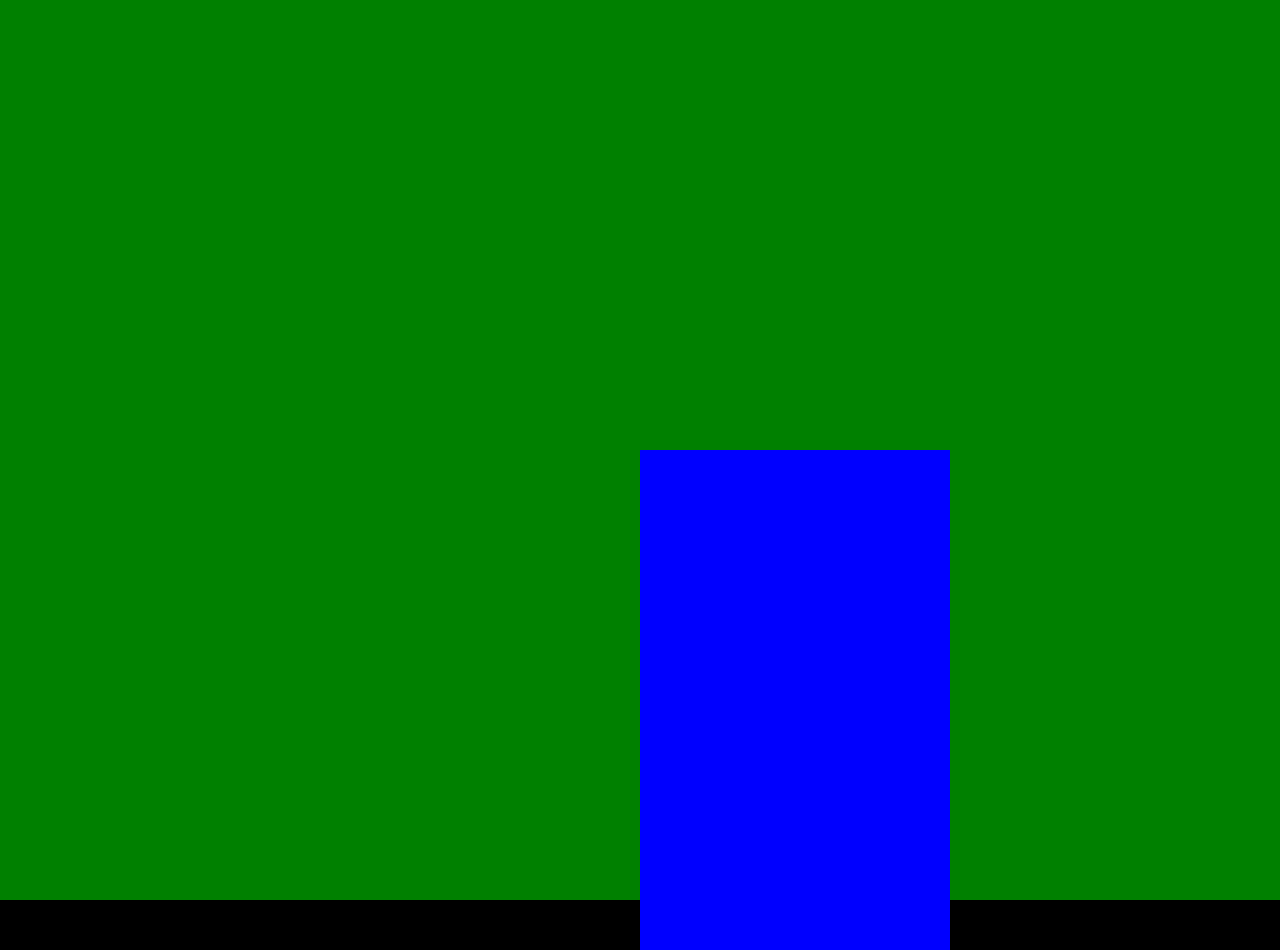
==== index.html @ 19f2d925 "criação do css" ====
<!DOCTYPE html>
<html lang="pt-br">
<head>
    <meta charset="UTF-8">
    <meta http-equiv="X-UA-Compatible" content="IE=edge">
    <meta name="viewport" content="width=device-width, initial-scale=1.0">
    <title>Redes Sociais</title>
    <link rel="stylesheet" href="estilos/style.css">
</head>
<body>
    

    <main>

     <section  id="telefone">

    </section>


<section id="redes-sociais">


</section>

    </main>
</body>
</html>
---- estilos/style.css ----
@charset "UTF-8";
* {

    margin: 0px;
    padding: 0px;
}

body{
    background-color: black;
}
main {
    background-color: green;
    width: 100vw;
    height: 100vh;
    
}

section#telefone {
  background-color: blue;
    width: 310px;
    height: 500px;
    position: relative;
    top: 50%;
    left: 50%;
    transform: translate

    

}
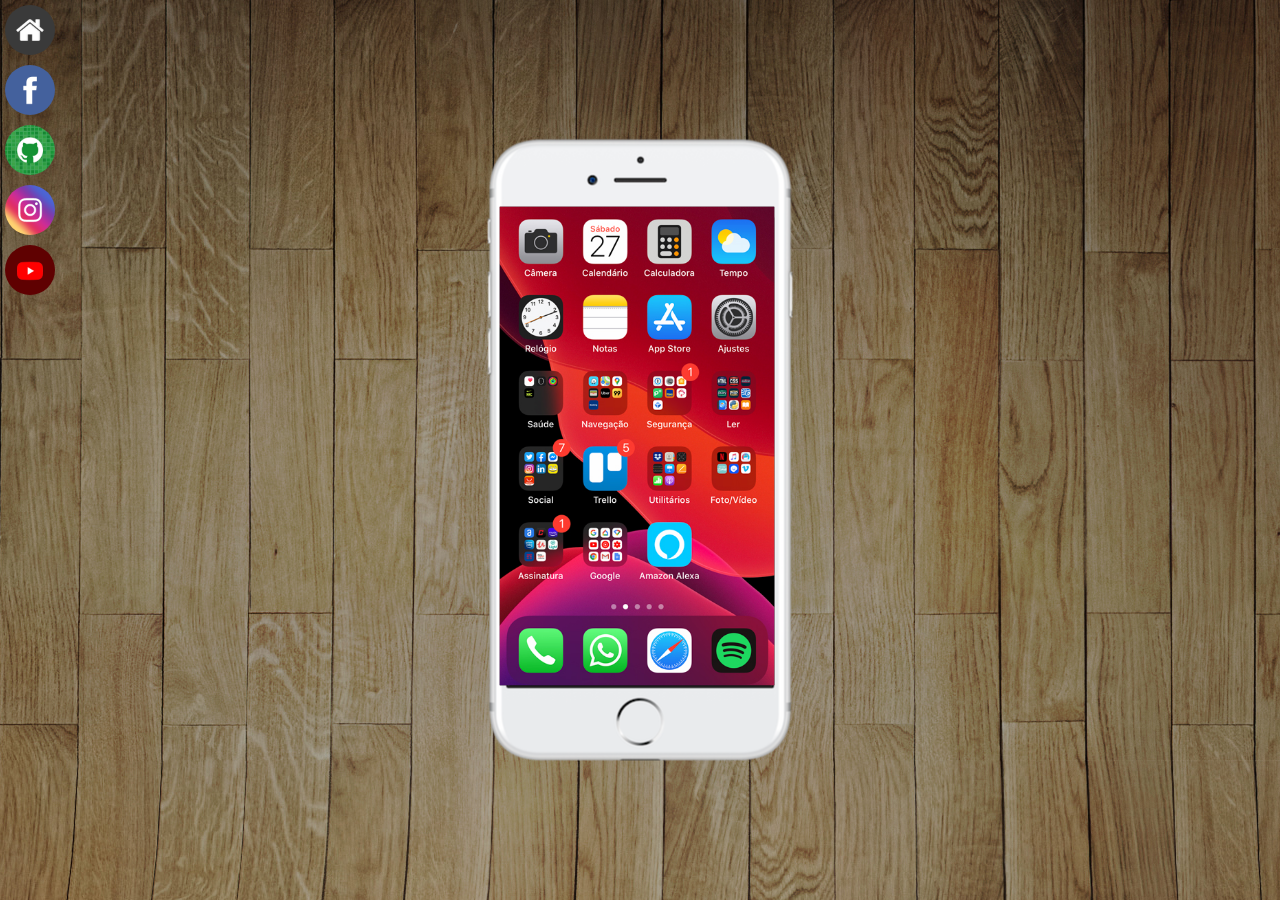
==== commit 6a6f9c05: "criação das outras telas e finalização do projeto" ====
--- a/index.html
+++ b/index.html
@@ -5,14 +5,17 @@
     <meta http-equiv="X-UA-Compatible" content="IE=edge">
     <meta name="viewport" content="width=device-width, initial-scale=1.0">
     <title>Redes Sociais</title>
+    <link rel="shortcut icon" href="mascote.ico" type="image/x-icon">
     <link rel="stylesheet" href="estilos/style.css">
 </head>
 <body>
     
 
     <main>
+        
 
      <section  id="telefone">
+        <iframe src="home.html" frameborder="0" name="tela" id="tela" ></iframe>
 
     </section>
 
@@ -20,6 +23,13 @@
 <section id="redes-sociais">
 
 
+    <a href="home.html" target="tela" ><img src="imagens/logo-home.jpg" alt="Home"></a>
+    <a href="facebook.html" target="tela" ><img src="imagens/logo-facebook.jpg" alt="Facebook"></a>
+    <a href="github.html" target="tela"><img src="imagens/logo-github.jpg" alt="Github"></a>
+    <a href="instagram.html" target="tela"><img src="imagens/logo-instagram.jpg" alt="Instagram"><a>
+    <a href="youtube.html" target="tela"><img src="imagens/logo-youtube.jpg" alt="Youtube"></a>
+    
+
 </section>
 
     </main>
--- a/estilos/style.css
+++ b/estilos/style.css
@@ -7,24 +7,43 @@
 
 body{
     background-color: black;
+    height: 100vh;
 }
 main {
-    background-color: green;
+    background: url('../imagens/fundo-madeira.jpg')no-repeat top center;
     width: 100vw;
     height: 100vh;
     
 }
 
 section#telefone {
-  background-color: blue;
-    width: 310px;
-    height: 500px;
-    position: relative;
+  
+    width: 311px;
+    height: 627px;
+    position: absolute;
     top: 50%;
     left: 50%;
-    transform: translate
-
-    
+    transform: translate(  -50%, -50% );
+    background: url('../imagens/frame-iphone.png');
+ background-size: cover;
 
 }
 
+iframe#tela {
+    position: relative;
+    left: 15px;
+    top: 70px;
+    
+    width: 275px;
+    height: 479px;
+    
+}
+
+img{
+    height: 50px;
+    width: 50px;
+    display: flex;
+    border-radius: 50px;
+    padding: 5px;
+    
+}
